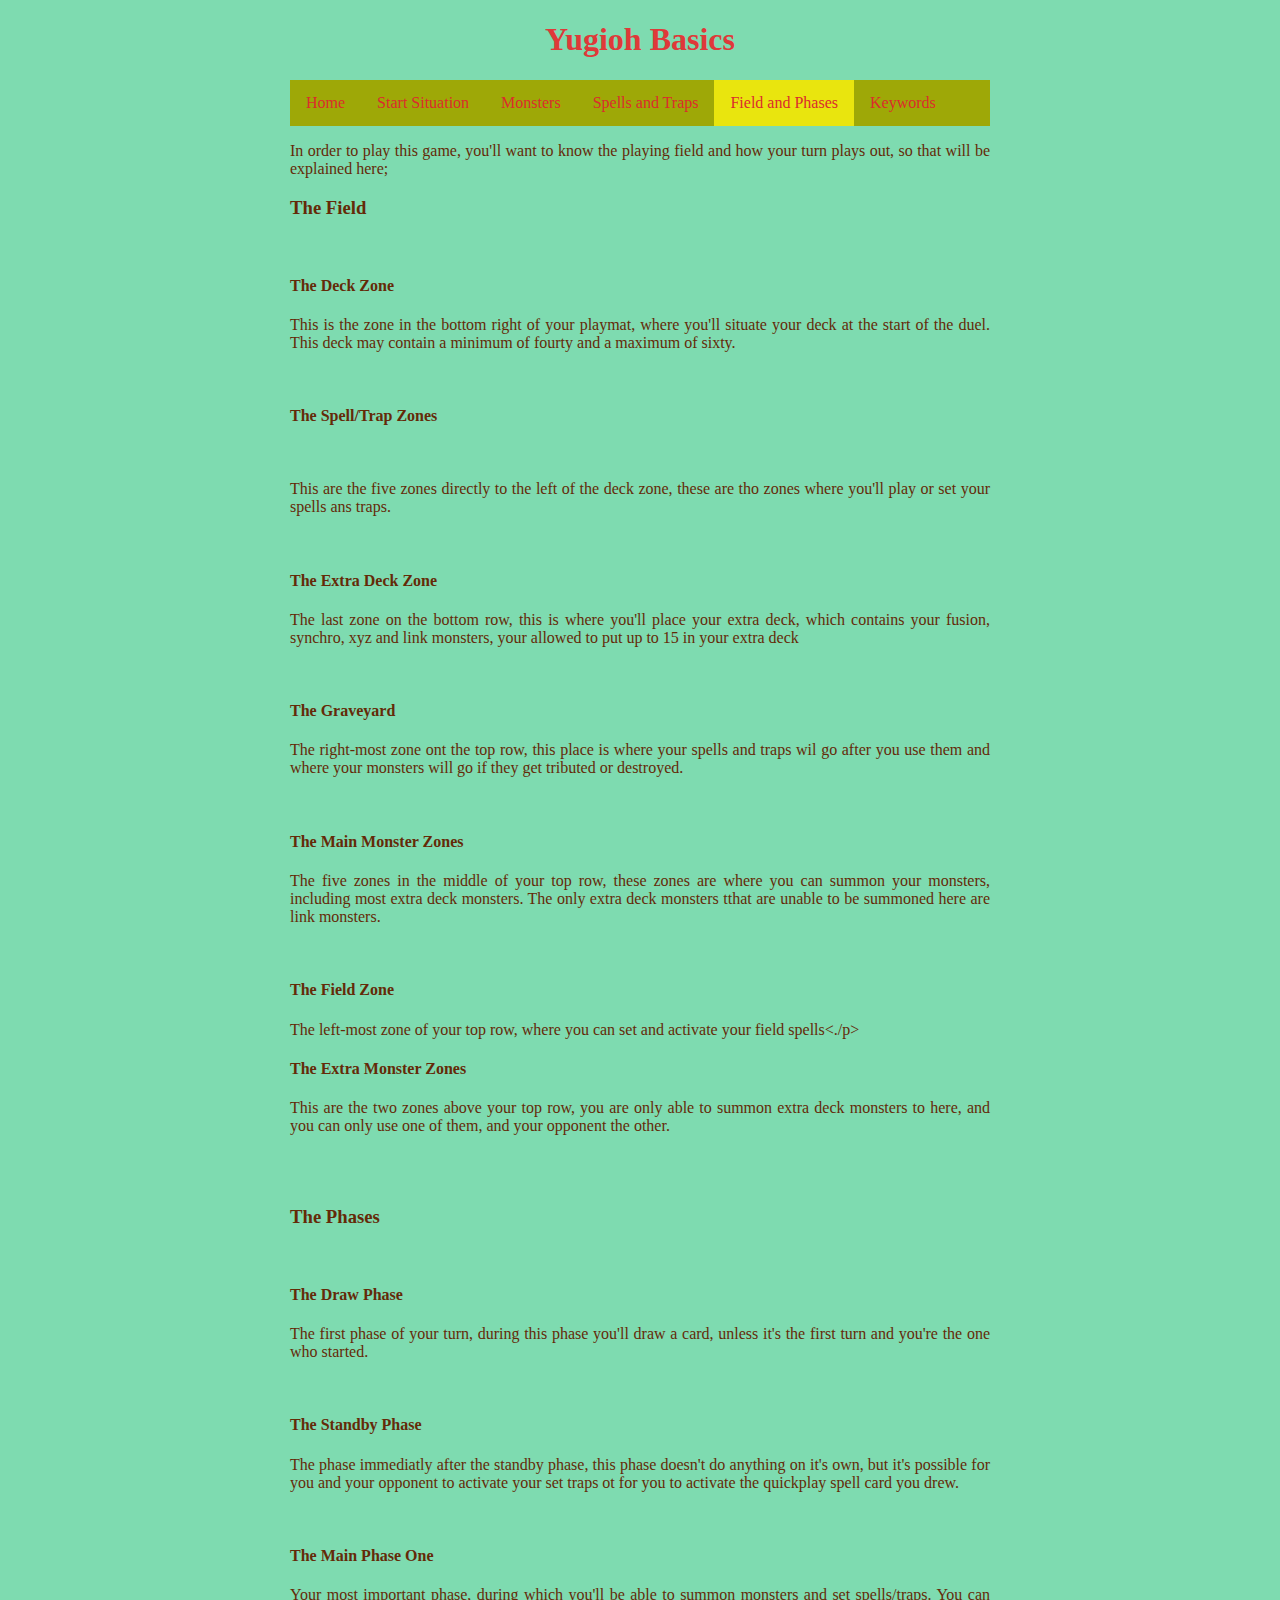
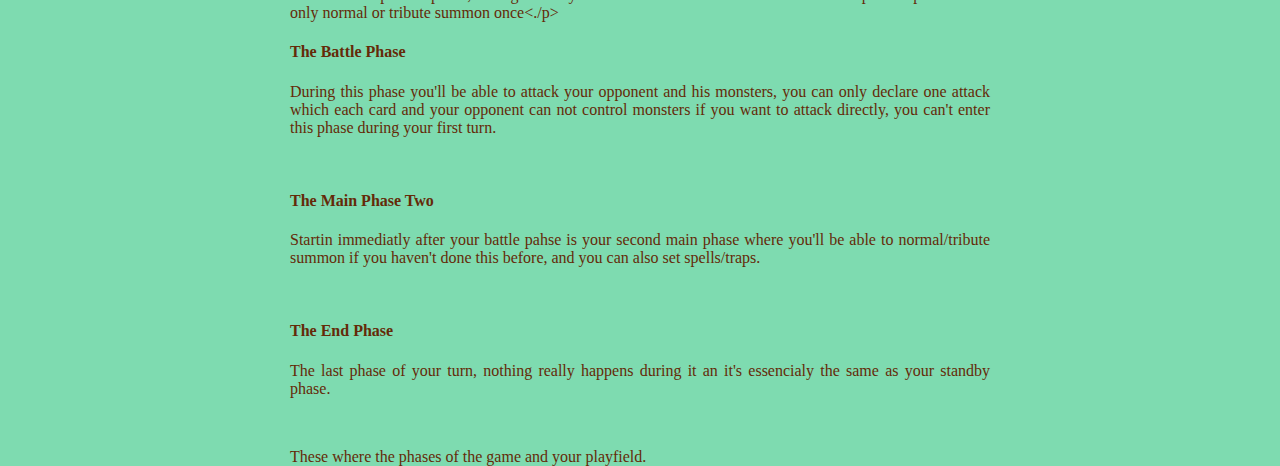
==== fieldphases.html @ 56b103a2 "meer tekst" ====
<!DOCTYPE html>

<html>


<head>
	<link rel="stylesheet" href="style.css">
	<title>ygobasics</title>
</head>





<body>
	<main>
		<header>
			<h1 id="hoofdtitel" class="belangrijk">Yugioh Basics</h1>
		</header>

		<nav>
			<ul>
				<li><a href="index.html">Home</a></li>
        <li><a href="startingsituation.html"<a>Start Situation</a></li>
				<li><a href="Monsters.html">Monsters</a></li>
        <li><a  href="spelltraps.html">Spells and Traps </a></li>
        <li><a class="active" href="fieldphases.html">Field and Phases</a></li>
        <li><a href="Keywords.html">Keywords</a></li>
				
      
			</ul>


		</nav>

    <article>
    <p>In order to play this game, you'll want to know the playing field and how your turn plays out, so that will be explained here;

      <h3>The Field</h3>
      <br>
      <h4>The Deck Zone</h4>
      <p>This is the zone in the bottom right of your playmat, where you'll situate your deck at the start of the duel. This deck may contain a minimum of fourty and a maximum of sixty.</p>
      <br>
      <h4>The Spell/Trap Zones</h4>
      <br>
      <p>This are the five zones directly to the left of the deck zone, these are tho zones where you'll play or set your spells ans traps.</p>
      <br>
      <h4>The Extra Deck Zone</h4>
      <p>The last zone on the bottom row, this is where you'll place your extra deck, which contains your fusion, synchro, xyz and link monsters, your allowed to put up to 15 in your extra deck</p>
      <br>
      <h4>The Graveyard</h4>
      <p>The right-most zone ont the top row, this place is where your spells and traps wil go after you use them and where your monsters will go if they get tributed or destroyed.</p>
      <br>
      <h4>The Main Monster Zones</h4>
      <p>The five zones in the middle of your top row, these zones are where you can summon your monsters, including most extra deck monsters. The only extra deck monsters tthat are unable to be summoned here are link monsters.</p>
      <br>
      <h4>The Field Zone</h4>
      <p>The left-most zone of your top row, where you can set and activate your field spells<./p>
      <h4>The Extra Monster Zones</h4>
      <p>This are the two zones above your top row, you are only able to summon extra deck monsters to here, and you can only use one of them, and your opponent the other.</p>
      <br>
      <br>
      <h3>The Phases</h3>
      <br>
      <h4>The Draw Phase</h4>
      <p>The first phase of your turn, during this phase you'll draw a card, unless it's the first turn and you're the one who started.</p>
      <br>
      <h4>The Standby Phase</h4>
      <p>The phase immediatly after the standby phase, this phase doesn't do anything on it's own, but it's possible for you and your opponent to activate your set traps ot for you to activate the quickplay spell card you drew.</p>
      <br>
      <h4>The Main Phase One</h4>
      <p>Your most important phase, during which you'll be able to summon monsters and set spells/traps. You can only normal or tribute summon once<./p>
      <br>
      <h4>The Battle Phase</h4>
      <p>During this phase you'll be able to attack your opponent and his monsters, you can only declare one attack which each card and your opponent can not control monsters if you want to attack directly, you can't enter this phase during your first turn.</p>
      <br>
      <h4>The Main Phase Two</h4>
      <p>Startin immediatly after your battle pahse is your second main phase where you'll be able to normal/tribute summon if you haven't done this before, and you can also set spells/traps.</p>
      <br>
      <h4>The End Phase</h4>
      <p>The last phase of your turn, nothing really happens during it an it's essencialy the same as your standby phase.</p>
      <br>
      <p>These where the phases of the game and your playfield.</p>










    </article>
 </main>



</body>


</html>
---- style.css ----
/* Basislayout */

html, body {
    height: 100%;
    padding: 0;
    background-color: rgb(126, 219, 176);  
    
    color: #642a08;
    font: Verdana, Arial, Sans-Serif;
}


main {
    margin: 0 auto;
    width: 700px;
    position: relative;
}


article {
    text-align: justify;
}


header {
    color: rgb(223, 57, 57);
    text-align: center;
}


footer {
    text-align: center;
    padding-bottom: 10px;
}


/* specifieke stijlen */

img.zweefLinks {
    float: left;
    margin-right: 15px;
}

.smalltext {
    font-size: 0.7em;
}

a {
    color: rgb(164, 155, 238);
    text-decoration: none;
}

a:hover {
    text-decoration: underline;
}


/* navigatiebalk */
nav ul {
    list-style-type: none;
    margin: auto;
    padding: 0;
    background-color: #9ea807;
    overflow: hidden;
}

nav ul li {
    float: left;
}

nav li a {
    display: block;
    color: rgb(219, 44, 44);
    text-align: center;
    padding: 14px 16px;
    text-decoration: none;
}

nav li a:hover {
    background-color: #aaaaaa;
}

nav li a.active {
    background-color: rgb(233, 229, 14);
}
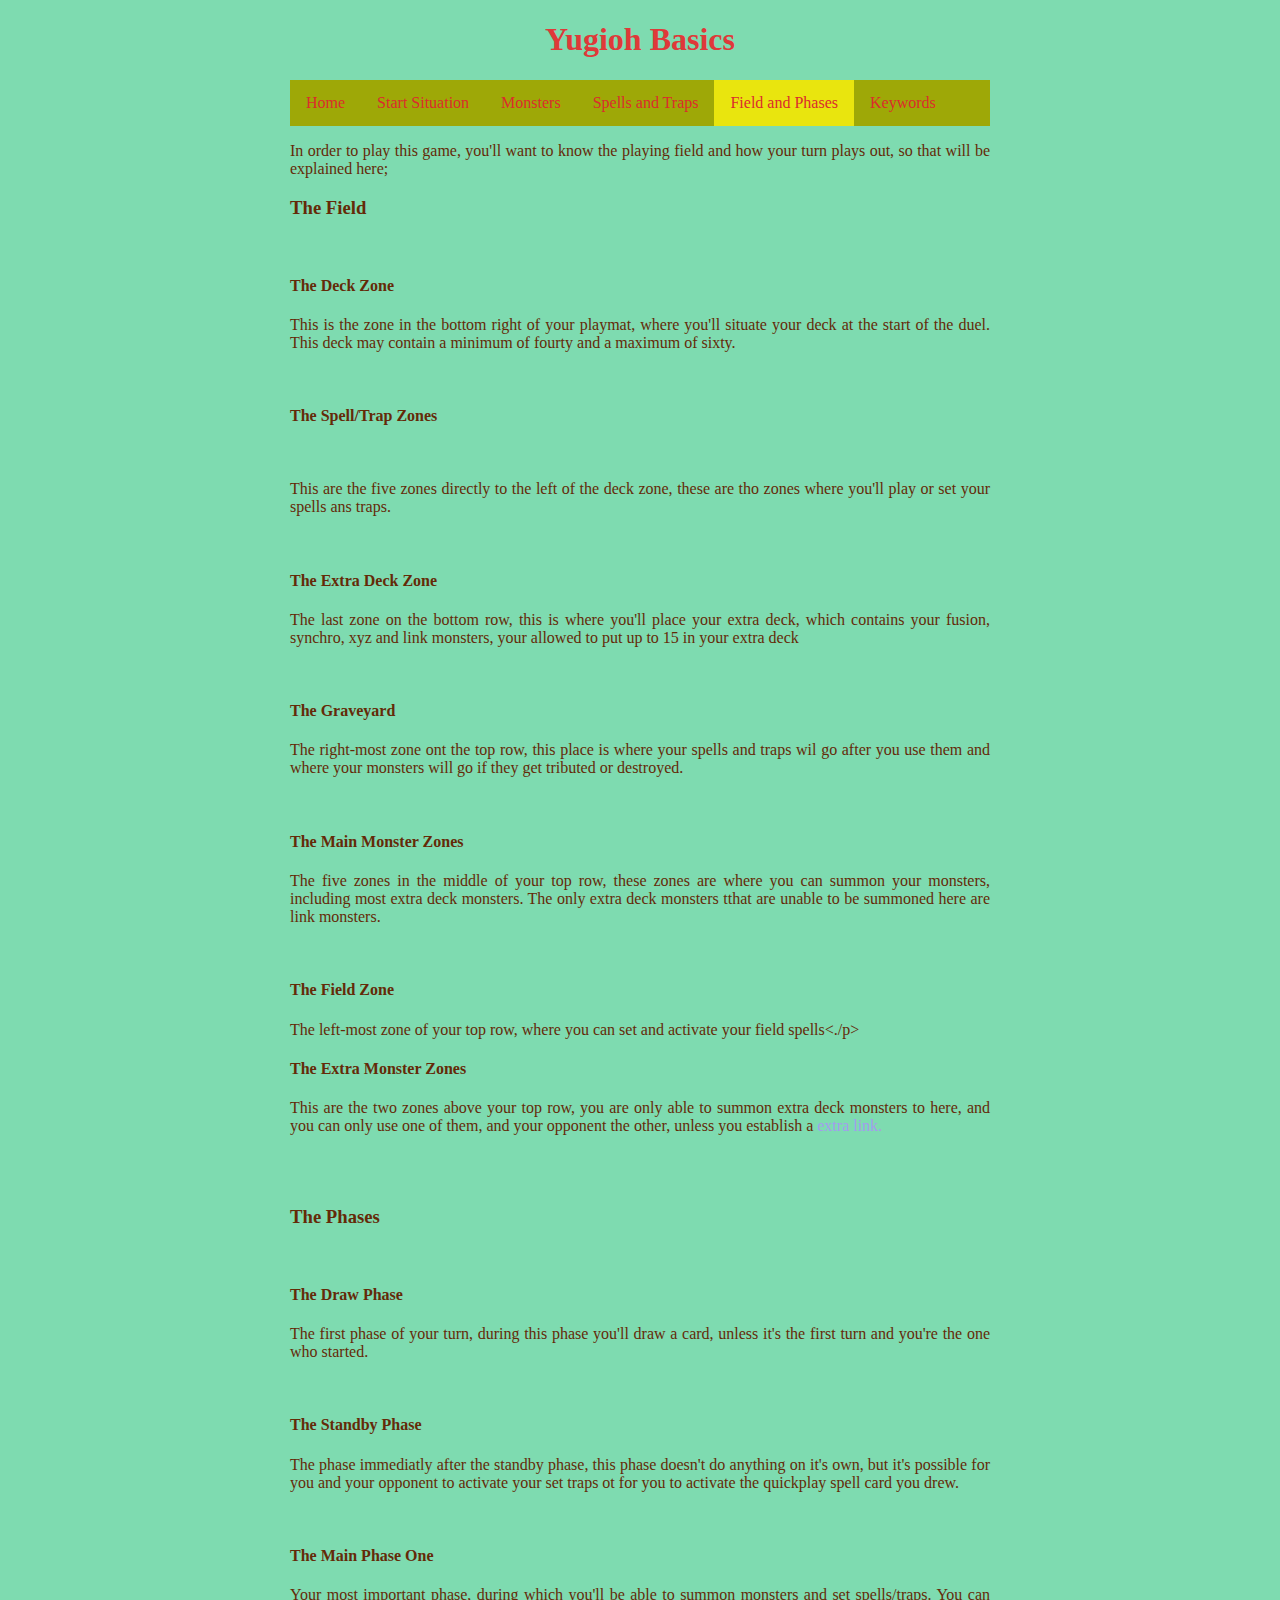
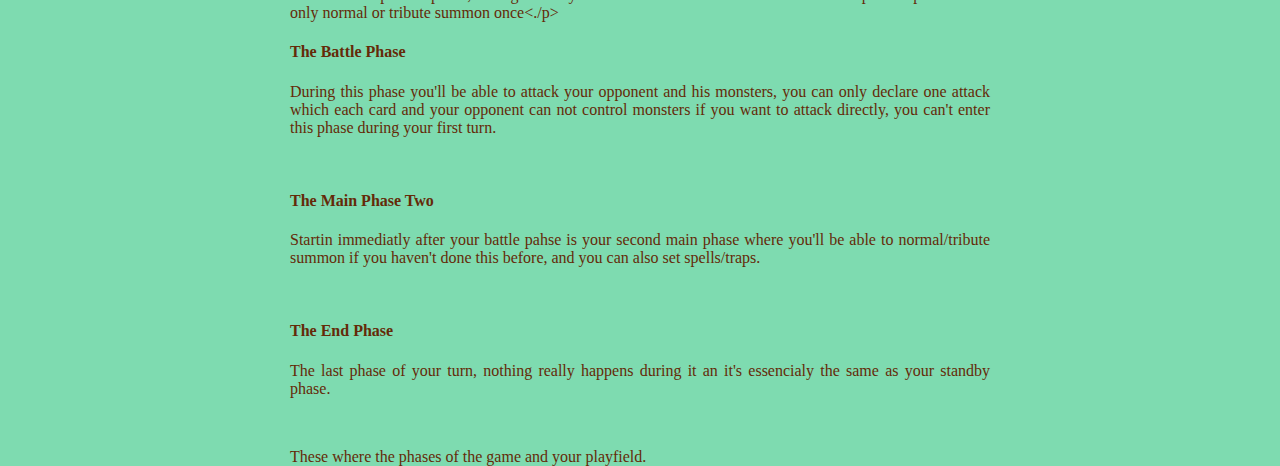
==== commit cdd1ffa0: "nieuwe versie etc" ====
--- a/fieldphases.html
+++ b/fieldphases.html
@@ -57,7 +57,7 @@
       <h4>The Field Zone</h4>
       <p>The left-most zone of your top row, where you can set and activate your field spells<./p>
       <h4>The Extra Monster Zones</h4>
-      <p>This are the two zones above your top row, you are only able to summon extra deck monsters to here, and you can only use one of them, and your opponent the other.</p>
+      <p>This are the two zones above your top row, you are only able to summon extra deck monsters to here, and you can only use one of them, and your opponent the other, unless you establish a <a href"extra link">extra link.</a></p>
       <br>
       <br>
       <h3>The Phases</h3>
